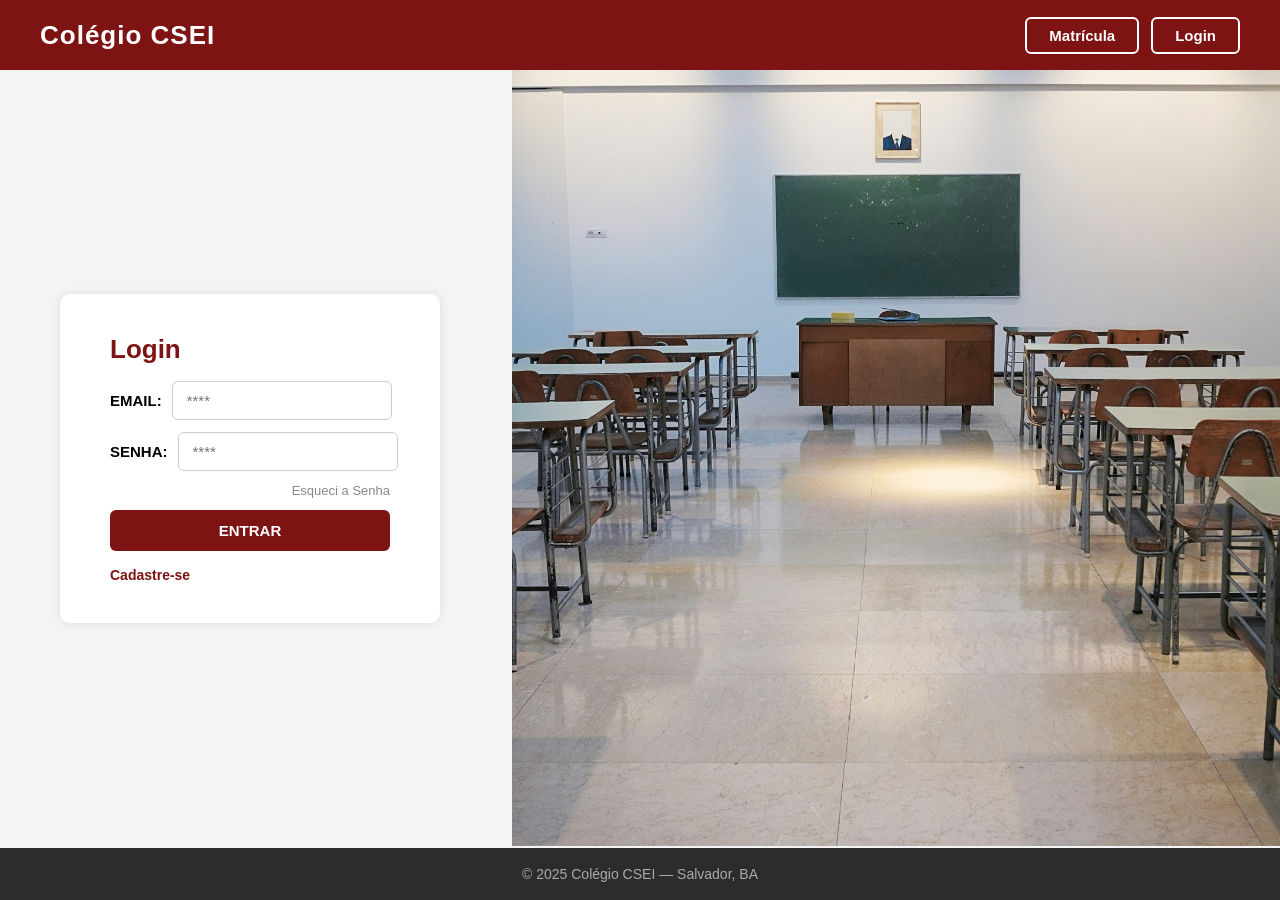
==== docs/login.html @ ff08ffb7 "refactor: pasta front para docs" ====
<!DOCTYPE html>
<html lang="pt-BR">

<head>
    <meta charset="UTF-8">
    <meta name="viewport" content="width=device-width, initial-scale=1.0">
    <title>Login - Colégio CSEI</title>
    <link rel="stylesheet" href="css/global.css">
    <link rel="stylesheet" href="css/login.css">
</head>

<body class="bodylogin">

    <header>
        <a href="index.html">
            <h1>Colégio CSEI</h1>
        </a>
        <nav>
            <a href="#">Matrícula</a>
            <a href="login.html">Login</a>
        </nav>
    </header>

    <main class="login-main">
        <section class="login-left">
            <div class="login-base">
                <h2>Login</h2>
                <form>
                    <div class="campo">
                        <label for="email">EMAIL:</label>
                        <input type="text" id="email" name="username" placeholder="****" required>
                    </div>
                    <div class="campo">
                        <label for="senha">SENHA:</label>
                        <input type="password" id="senha" name="password" placeholder="****" required>
                    </div>
                    <a href="#" class="esqueci">Esqueci a Senha</a>
                    <input type="submit" value="ENTRAR">
                </form>
                <a href="#" class="cadastro">Cadastre-se</a>
            </div>

        </section>

        <section class="login-right"></section>
    </main>

    <footer>
        <p>&copy; 2025 Colégio CSEI — Salvador, BA</p>
    </footer>

</body>

</html>
---- docs/css/global.css ----
* {
    margin: 0;
    padding: 0;
    box-sizing: border-box;
    font-family: Arial, Helvetica, sans-serif;
}

header {
    background-color: rgb(126, 19, 19);
    display: flex;
    align-items: center;
    justify-content: space-between;
    padding: 0 40px;
    height: 70px;
    position: sticky;
    top: 0;
    z-index: 100;
}

header a {
    text-decoration: none;
}

header h1 {
    color: #ffffff;
    font-size: 26px;
    font-weight: 700;
    letter-spacing: 1px;
}

header nav {
    display: flex;
    gap: 12px;
}

header nav a {
    background-color: transparent;
    color: #ffffff;
    border: 2px solid #ffffff;
    padding: 8px 22px;
    font-size: 15px;
    font-weight: 600;
    border-radius: 6px;
    cursor: pointer;
    transition: background-color 0.2s, color 0.2s;
    text-decoration: none;
}

header nav a:hover {
    background-color: #ffffff;
    color: rgb(126, 19, 19);
}

footer {
    background-color: #2c2c2c;
    color: #aaaaaa;
    text-align: center;
    padding: 18px;
    font-size: 14px;
    position: fixed;
    bottom: 0;
    width: 100%;
}

.header-pagina {
    color: #ffffff;
    font-size: 15px;
    font-weight: 600;
}
---- docs/css/login.css ----
.bodylogin {
    background-color: #f4f4f4;
    padding-bottom: 54px;
}

.login-main {
    height: calc(100vh - 70px - 54px);
    display: flex;
}

.login-left {
    width: 40%;
    display: flex;
    align-items: center;
    padding-left: 60px;
    background-color: #f4f4f4;
}

.login-right {
    width: 60%;
    background-image: url(/fotos/ivan-aleksic-PDRFeeDniCk-unsplash.jpg);
    background-size: cover;
    background-position: center;
}

.login-base {
    background-color: #ffffff;
    padding: 40px 50px;
    border-radius: 10px;
    width: 380px;
    display: flex;
    flex-direction: column;
    gap: 16px;
    box-shadow: 0 0 10px rgba(0, 0, 0, 0.1);
}

.login-base h2 {
    font-size: 26px;
    font-weight: 700;
    color: rgb(126, 19, 19);
}

form {
    display: flex;
    flex-direction: column;
    gap: 12px;
    width: 100%;
}

.campo {
    display: flex;
    align-items: center;
    gap: 10px;
}

.campo label {
    font-size: 15px;
    font-weight: 600;
    width: 70px;
    text-align: right;
}

.campo input {
    flex: 1;
    padding: 10px 14px;
    border: 1px solid #cccccc;
    border-radius: 6px;
    font-size: 15px;
    outline: none;
}

.campo input:focus {
    border-color: rgb(126, 19, 19);
}

.login-base input[type="submit"] {
    width: 100%;
    padding: 12px;
    background-color: rgb(126, 19, 19);
    color: #ffffff;
    border: none;
    border-radius: 6px;
    font-size: 15px;
    font-weight: 700;
    cursor: pointer;
    transition: background-color 0.2s;
}

.login-base input[type="submit"]:hover {
    background-color: rgb(100, 14, 14);
}

.esqueci {
    font-size: 13px;
    color: #888888;
    text-decoration: none;
    align-self: flex-end;
}

.esqueci:hover {
    text-decoration: underline;
}

.cadastro {
    font-size: 14px;
    color: rgb(126, 19, 19);
    text-decoration: none;
    font-weight: 600;
}

.cadastro:hover {
    text-decoration: underline;
}
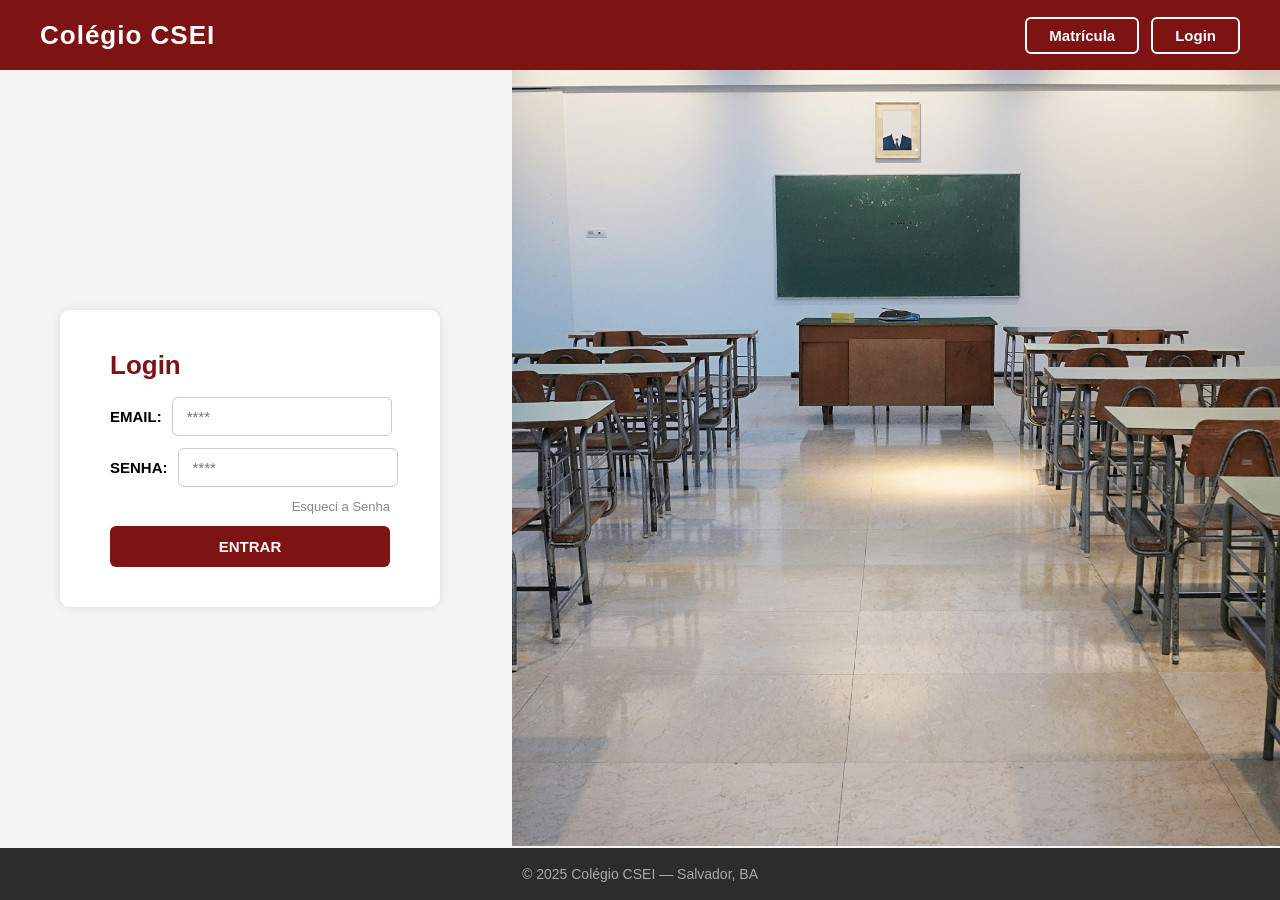
==== commit ffcc4630: "preparativos integração" ====
--- a/docs/login.html
+++ b/docs/login.html
@@ -16,7 +16,7 @@
             <h1>Colégio CSEI</h1>
         </a>
         <nav>
-            <a href="#">Matrícula</a>
+            <a href="matricula.html">Matrícula</a>
             <a href="login.html">Login</a>
         </nav>
     </header>
@@ -34,12 +34,10 @@
                         <label for="senha">SENHA:</label>
                         <input type="password" id="senha" name="password" placeholder="****" required>
                     </div>
-                    <a href="#" class="esqueci">Esqueci a Senha</a>
+                    <a href="#" class="esqueci" id="btnEsqueci">Esqueci a Senha</a>
                     <input type="submit" value="ENTRAR">
                 </form>
-                <a href="#" class="cadastro">Cadastre-se</a>
             </div>
-
         </section>
 
         <section class="login-right"></section>
@@ -49,6 +47,38 @@
         <p>&copy; 2025 Colégio CSEI — Salvador, BA</p>
     </footer>
 
+    <div class="modal-overlay" id="modalOverlay">
+        <div class="modal">
+
+            <div id="etapa1">
+                <h3>Recuperar senha</h3>
+                <p>Digite o e-mail cadastrado na sua conta. Enviaremos um código de uso único para você redefinir sua
+                    senha.</p>
+                <div class="modal-campo">
+                    <label for="emailRecupera">E-mail *</label>
+                    <input type="email" id="emailRecupera" placeholder="email@exemplo.com">
+                    <span class="modal-erro" id="erroEmail"></span>
+                </div>
+                <div class="modal-acoes">
+                    <button type="button" class="btn-cancelar" id="btnCancelar">Cancelar</button>
+                    <button type="button" class="btn-enviar-modal" id="btnEnviarCodigo">Enviar código</button>
+                </div>
+            </div>
+
+            <div id="etapa2" class="hidden">
+                <div class="sucesso-icone">✓</div>
+                <h3>Código enviado!</h3>
+                <p>Um código de autenticação de uso único foi enviado para <strong id="emailConfirmado"></strong>.
+                    Verifique sua caixa de entrada e também a pasta de spam.</p>
+                <p class="modal-obs">O código expira em <strong>10 minutos</strong>.</p>
+                <button type="button" class="btn-enviar-modal" id="btnFechar">Entendido</button>
+            </div>
+
+        </div>
+    </div>
+
+    <script src="js/esqueci.js"></script>
+
 </body>
 
 </html>
--- a/docs/css/login.css
+++ b/docs/css/login.css
@@ -18,7 +18,7 @@
 
 .login-right {
     width: 60%;
-    background-image: url(/fotos/ivan-aleksic-PDRFeeDniCk-unsplash.jpg);
+    background-image: url(../fotos/ivan-aleksic-PDRFeeDniCk-unsplash.jpg);
     background-size: cover;
     background-position: center;
 }
@@ -110,4 +110,158 @@
 
 .cadastro:hover {
     text-decoration: underline;
+}
+
+/*MODAL*/
+
+.modal-overlay {
+    display: none;
+    position: fixed;
+    inset: 0;
+    background-color: rgba(0, 0, 0, 0.45);
+    z-index: 1000;
+    justify-content: center;
+    align-items: center;
+}
+
+.modal-overlay.ativo {
+    display: flex;
+}
+
+.modal {
+    background-color: #ffffff;
+    border-radius: 10px;
+    padding: 36px 40px;
+    width: 100%;
+    max-width: 420px;
+    box-shadow: 0 8px 32px rgba(0, 0, 0, 0.18);
+    animation: modalEntrada 0.2s ease;
+}
+
+@keyframes modalEntrada {
+    from { opacity: 0; transform: translateY(-16px); }
+    to   { opacity: 1; transform: translateY(0); }
+}
+
+.modal h3 {
+    font-size: 20px;
+    font-weight: 700;
+    color: rgb(126, 19, 19);
+    margin-bottom: 10px;
+}
+
+.modal p {
+    font-size: 14px;
+    color: #555;
+    margin-bottom: 20px;
+    line-height: 1.5;
+}
+
+.modal-obs {
+    font-size: 13px;
+    color: #888;
+    margin-top: -10px;
+    margin-bottom: 24px;
+}
+
+.modal-campo {
+    display: flex;
+    flex-direction: column;
+    gap: 6px;
+    margin-bottom: 24px;
+}
+
+.modal-campo label {
+    font-size: 13px;
+    font-weight: 600;
+    color: #444;
+}
+
+.modal-campo input {
+    padding: 10px 12px;
+    border: 1px solid #ccc;
+    border-radius: 6px;
+    font-size: 14px;
+    color: #333;
+    outline: none;
+    font-family: Arial, Helvetica, sans-serif;
+    transition: border-color 0.2s;
+}
+
+.modal-campo input:focus {
+    border-color: rgb(126, 19, 19);
+}
+
+.modal-erro {
+    font-size: 12px;
+    color: #e53e3e;
+    font-weight: 600;
+    min-height: 16px;
+}
+
+.modal-acoes {
+    display: flex;
+    gap: 12px;
+    justify-content: flex-end;
+}
+
+.btn-cancelar {
+    padding: 10px 20px;
+    background: none;
+    border: 1px solid #ccc;
+    border-radius: 6px;
+    font-size: 14px;
+    font-weight: 600;
+    color: #666;
+    cursor: pointer;
+    transition: background-color 0.2s;
+    font-family: Arial, Helvetica, sans-serif;
+}
+
+.btn-cancelar:hover {
+    background-color: #f0f0f0;
+}
+
+.btn-enviar-modal {
+    padding: 10px 20px;
+    background-color: rgb(126, 19, 19);
+    color: #fff;
+    border: none;
+    border-radius: 6px;
+    font-size: 14px;
+    font-weight: 700;
+    cursor: pointer;
+    transition: background-color 0.2s;
+    font-family: Arial, Helvetica, sans-serif;
+    width: 100%;
+}
+
+.btn-enviar-modal:hover {
+    background-color: rgb(100, 14, 14);
+}
+
+
+.sucesso-icone {
+    width: 52px;
+    height: 52px;
+    background-color: #38a169;
+    color: #fff;
+    border-radius: 50%;
+    display: flex;
+    align-items: center;
+    justify-content: center;
+    font-size: 24px;
+    font-weight: 700;
+    margin: 0 auto 16px;
+}
+
+.hidden {
+    display: none;
+}
+
+@media (max-width: 700px) {
+    .modal {
+        padding: 28px 20px;
+        margin: 0 16px;
+    }
 }
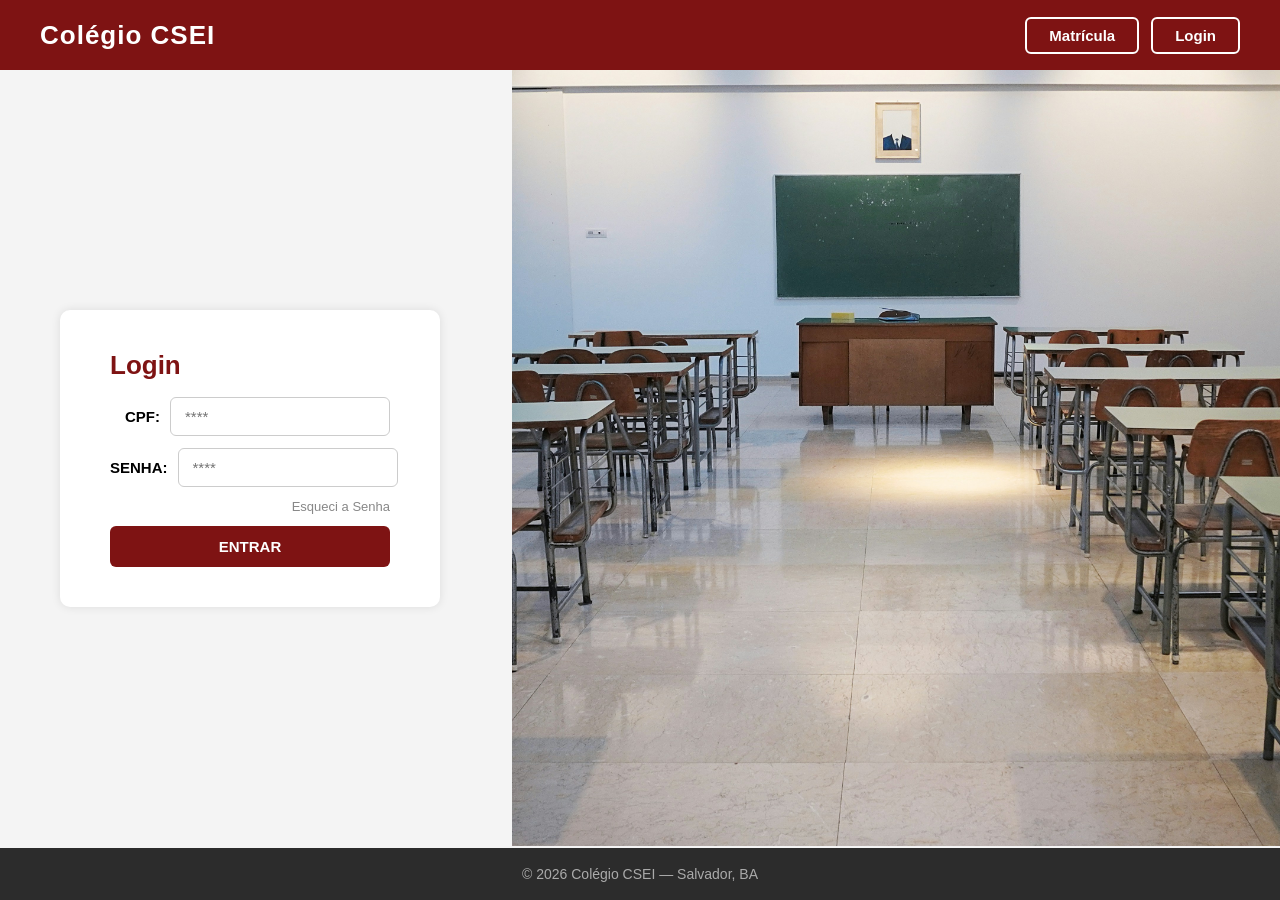
==== commit 8f065a80: "Update intregação" ====
--- a/docs/login.html
+++ b/docs/login.html
@@ -27,7 +27,7 @@
                 <h2>Login</h2>
                 <form>
                     <div class="campo">
-                        <label for="email">EMAIL:</label>
+                        <label for="email">CPF:</label>
                         <input type="text" id="email" name="username" placeholder="****" required>
                     </div>
                     <div class="campo">
@@ -44,7 +44,7 @@
     </main>
 
     <footer>
-        <p>&copy; 2025 Colégio CSEI — Salvador, BA</p>
+        <p>&copy; 2026 Colégio CSEI — Salvador, BA</p>
     </footer>
 
     <div class="modal-overlay" id="modalOverlay">
@@ -77,7 +77,7 @@
         </div>
     </div>
 
-    <script src="js/esqueci.js"></script>
+    <script src="js/login.js"></script>
 
 </body>
 
